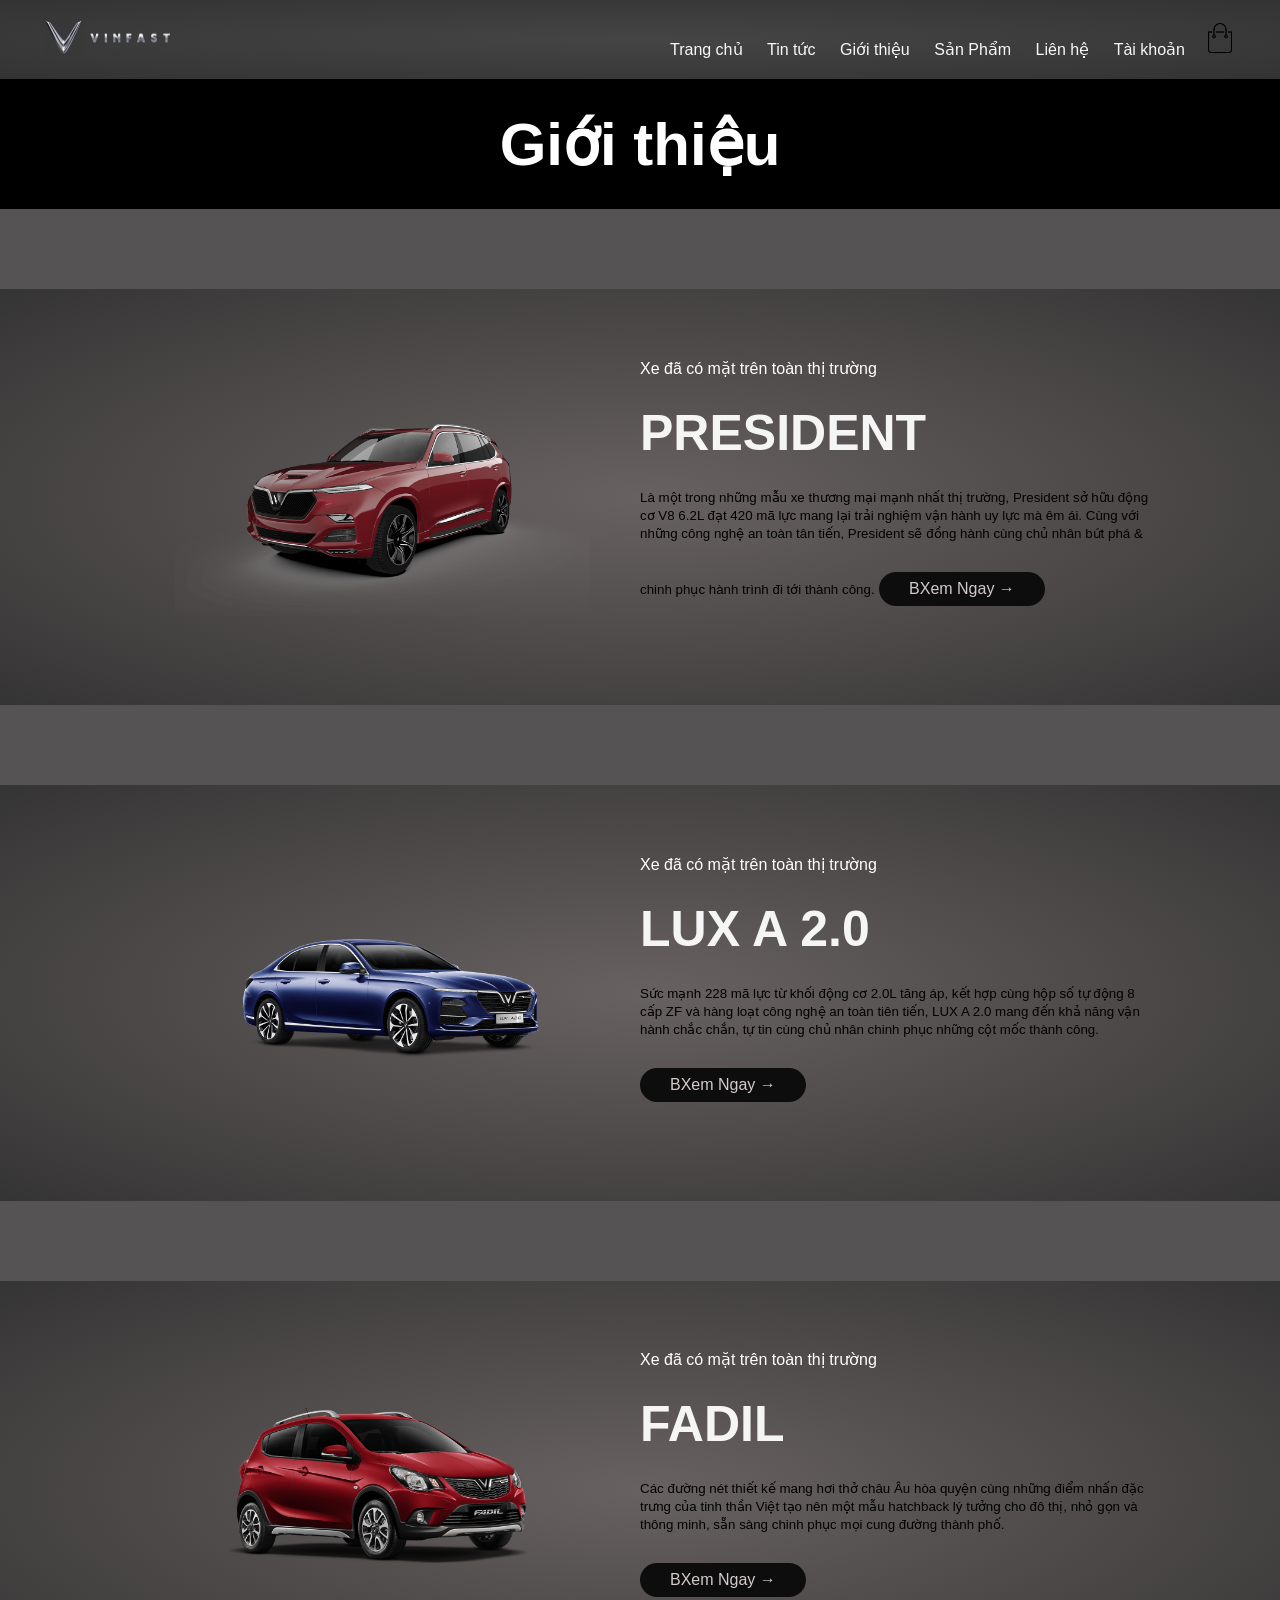
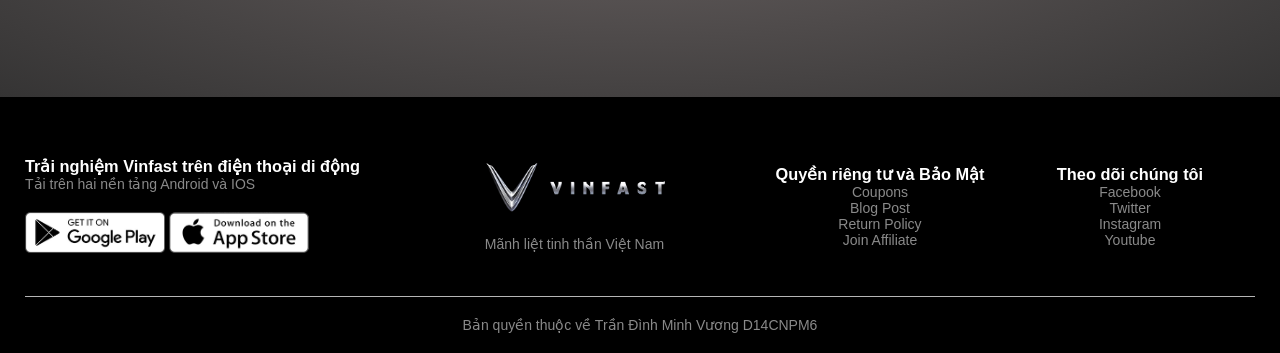
==== introduction.html @ cde55e81 "adding my files to my repository" ====
<!DOCTYPE html>
<html lang="en">
<head>
    <meta charset="UTF-8">
    <meta http-equiv="X-UA-Compatible" content="IE=edge">
    <meta name="viewport" content="width=device-width, initial-scale=1.0">
    <link rel="stylesheet" href="style.css">
    <title>VINFAST || Giới thiệu</title>
</head>
<body>
    
    <div class="header">
        <div class="container">
            <div class="navbar">
                <div class="logo">
                    <a href="index.html"><img src="./images/lgo daif.png" width="125px"></a>
                </div>
                <nav>
                    <ul id="MenuItems">
                        <li><a href="index.html">Trang chủ</a></li>
                        <li><a href="news2.html">Tin tức</a></li>
                        <li><a href="./introduction.html">Giới thiệu</a></li>
                        <li><a href="products.html">Sản Phẩm</a></li>
                        <li><a href="./contact.html">Liên hệ</a></li>
                        <li><a href="account.html">Tài khoản</a></li>
                    </ul>
                </nav>
                <a href="cart.html"><img src="images/cart.png" width="30px" height="30px"></a>
                <img src="images/menu.png" class="menu-icon" 
                onclick="menutoggle()">
            </div>

        </div>
    </div>

    <!-- Main -->
    <div class="blog">
        <h1>Giới thiệu</h1>
    </div>
   <!-- ------------ offer -------------- -->
   <div class="offer">
    <div class="small-container">
        <div class="row">
            <div class="col-2"><img src="./images/car-president/CE16.png" class="offer-img"> </div>
            <div class="col-2">
                <p> Xe đã có mặt trên toàn thị trường</p>
                <h1>PRESIDENT</h1>
                <small>
                    Là một trong những mẫu xe thương mại mạnh nhất thị trường,
                     President sở hữu động cơ V8 6.2L đạt 420 mã lực mang lại trải nghiệm vận hành uy lực mà êm ái.
                      Cùng với những công nghệ an toàn tân tiến, 
                    President sẽ đồng hành cùng chủ nhân bứt phá & chinh phục hành trình đi tới thành công.</small>
                <a href="./products_detal.html" class="btn">BXem Ngay &#8594;</a>
            </div>
        </div>
    </div>
</div>

 <!-- ------------ offer -------------- -->
 <div class="offer">
    <div class="small-container">
        <div class="row">
            <div class="col-2"><img src="./images/car-lux-a/CE13.png" class="offer-img"> </div>
            <div class="col-2">
                <p> Xe đã có mặt trên toàn thị trường</p>
                <h1>LUX A 2.0</h1>
                <small>
                    Sức mạnh 228 mã lực từ khối động cơ 2.0L tăng áp,
                     kết hợp cùng hộp số tự động 8 cấp ZF và hàng loạt công nghệ an toàn tiên tiến,
                      LUX A 2.0 mang đến khả năng vận hành chắc chắn, 
                    tự tin cùng chủ nhân chinh phục những cột mốc thành công.</small>
                <a href="#" class="btn">BXem Ngay &#8594;</a>
            </div>
        </div>
    </div>
</div>

 <!-- ------------ offer -------------- -->
 <div class="offer">
    <div class="small-container">
        <div class="row">
            <div class="col-2"><img src="./images/car-fadil/CE16.png" class="offer-img"> </div>
            <div class="col-2">
                <p> Xe đã có mặt trên toàn thị trường</p>
                <h1>FADIL </h1>
                <small>
                    Các đường nét thiết kế mang hơi thở châu Âu hòa quyện cùng những điểm nhấn đặc trưng của tinh thần Việt tạo nên một mẫu hatchback lý tưởng cho đô thị, 
                    nhỏ gọn và thông minh, sẵn sàng chinh phục mọi cung đường thành phố.</small>
                <a href="#" class="btn">BXem Ngay &#8594;</a>
            </div>
        </div>
    </div>
</div>

  <!-- footer -->
  <div class="footer">
    <div class="container">
        <div class="row">
            <div class="footer-col-1">
                <h3>Trải nghiệm Vinfast trên điện thoại di động</h3>
                <p>Tải trên hai nền tảng Android và IOS</p>
                <div class="app-logo">
                    <img src="images/play-store.png">
                    <img src="images/app-store.png">
                </div>
            </div>
            <div class="footer-col-2">
                <img src="./images/lgo daif.png">
                <p>Mãnh liệt tinh thần Việt Nam</p>
            </div>
            <div class="footer-col-3">
                <h3>Quyền riêng tư và Bảo Mật</h3>
                <ul>
                    <li>Coupons</li>
                    <li>Blog Post</li>
                    <li>Return Policy</li>
                    <li>Join Affiliate</li>
                </ul>
            </div>
            <div class="footer-col-4">
                <h3>Theo dõi chúng tôi</h3>
                <ul>
                    <li>Facebook</li>
                    <li>Twitter</li>
                    <li>Instagram</li>
                    <li>Youtube </li>
                </ul>
            </div>
        </div>
        <hr>
        <p class="Copyright">Bản quyền thuộc về Trần Đình Minh Vương D14CNPM6</p>
    </div>
</div>
    <!-- ------------------- js for toggle menu-------------- -->
    <script>
        var MenuItems = document.getElementById("MenuItems");
        
        MenuItems.style.maxHeight = "0px";

        function menutoggle(){
            if(MenuItems.style.maxHeight == "0px")
            {
                MenuItems.style.maxHeight = "300px";
            }
        else
            {
                MenuItems.style.maxHeight = "0px";
            }
        }

    </script>

</body>
</html>
---- style.css ----
*{
    margin: 0;
    padding: 0;
    box-sizing: border-box;
}

body{
    font-family:-apple-system, BlinkMacSystemFont, 'Segoe UI', Roboto, Oxygen, Ubuntu, Cantarell, 'Open Sans', 'Helvetica Neue', sans-serif;
    background-color: rgb(85, 83, 83);
}


/* CSS cho thanh Menu */
.navbar{
    display: flex;
    align-items: center;
    padding: 20px;
}
nav{
    flex: 1;
    text-align: right;
}
nav ul{
    display: block;
    list-style-type: none;
}
nav ul li{
    display: inline-block;
    margin-right: 20px;
}
a{
    text-decoration: none;
    color: rgb(248, 248, 248);
}
p{
    color: rgb(255, 255, 255);
}

.container{
    max-width: 1300px;
    margin: auto;
    padding-left: 25px;
    padding-right: 25px;
}

.row{
    display: flex;
    align-items: center;
    flex-wrap: wrap;
    justify-content: space-around;
}

.col-2{
    flex-basis: 50%;
    min-width: 300px;
}

.col-2 img{
    max-width: 100%;
    padding: 50px 0;
}

.col-2 h1{
    color: whitesmoke;
    font-size: 50px;
    line-height: 60px;
    margin: 25px 0;

}

.btn{
    display: inline-block;
    background: #0e0d0d;
    color: rgb(211, 202, 202);
    padding: 8px 30px;
    margin: 30px 0;
    border-radius: 30px;
    transition: background 0.5s;    
}

.btn:hover{
    background: #7a5e5e;

}

.header{
    background: radial-gradient(rgb(70, 69, 69), #333);

}

.header row{
    margin-top: 70px;
}

.categories{
    margin: 70px 0;
}

.col-3{
    flex-basis: 30%;
    min-width: 250px;
    margin-bottom: 30px;

}
.col-3 img{
    width: 100%;
}

.small-container{
    max-width: 1080px;
    margin: auto;
    padding-left: 25px;
    padding-right: 25px;
}

.col-4{
    flex-basis: 25%;
    padding: 10px;
    min-width: 200px;
    margin-bottom: 50px;
    transition: transform 0.5s;
}

.col-4 img{
    width: 100%;
}

.title{
    text-align: center;
    margin: 0 auto 80px;
    position: relative;
    line-height: 60px;
    color: rgb(0, 0, 0);
}
.title::after{
    content: '';
    background: #2600ff;
    width: 80px;
    height: 5px;
    border-radius: 5px;
    position: absolute;
    bottom: 0;
    left: 50%;
    transform: translateX(-50%);
}

h4{
    color: rgb(204, 191, 191);
    font-weight: normal;
}

.col-4 p{
    font-size: 14px;
}


.col-4:hover{
    transform: translateY(-5px);
}

/* --------- offer ---------- */
.offer{
    background: radial-gradient(rgb(104, 97, 97),#353434);
    margin-top: 80px;
    padding: 35px 0;   
}
.col-2 .offer-img{
    padding: 50px;
}
small{
    color: rgb(0, 0, 0);
}

/* ---------------footer------------ */

.footer{
    background: #000;
    color: #8a8a8a;
    font-size: 14px;
    padding: 60px 0 20px;
}

.footer p{
    color: #8a8a8a;
}

.footer h3{
    color: #fff;
}

.footer-col-1, .footer-col-2, .footer-col-3, .footer-col-4{
    min-width: 250px;
    margin-bottom: 20px;
}

.footer-col-1{
    flex-basis: 30%;
}

.footer-col-2{
    flex: 1;
    text-align: center;
}

.footer-col-2 img{
    width: 180px;
    margin-bottom: 20px;
}

.footer-col-3, .footer-col-4{
    flex-basis: 12%;
    text-align: center;
}

ul{
    list-style-type: none;
}

.app-logo{
    margin-top: 20px;
}

.app-logo img{
    width: 140px;
}

.footer hr{
    border: none;
    background: #b5b5b5;
    height: 1px;
    margin: 20px 0;
}

.Copyright{
    text-align: center;
}

.menu-icon{
    width: 28px;
    margin-left: 20px;
    display: none;
}


/* ---------------All Products Page------------------- */
.row-2{
    justify-content: space-between;
    margin: 100px auto 50px;
}

.row-2 select{
    border: 1px solid #ff523b;
    padding: 5px;
}

.row-2 select:focus{
    outline: none;
}

.page-btn{
    margin: 0 auto 80px;

}

.page-btn span{
    display: inline-block;
    border: 1px solid #ff523b;
    margin-left: 10px;
    width: 40px;
    height: 40px;
    text-align: center;
    line-height: 40px;
    cursor: pointer;
}

.page-btn span:hover{
    background: #ff523b;
    color: #fff;
}

/* -- ---------- single Products detail ----------- -- */
.single-product{
    margin-top: 80px;

}

.single-product .col-2 img{
    padding: 0;
}

.single-product .col-2{
    padding: 20px;
}

.single-product h4{
    margin: 20px 0;
    font-size: 22px;
    font-weight: bold;
}

.single-product select{
    display: block;
    padding: 10px;
    margin-top: 20px;
}

.single-product input{
    width: 50px;
    height: 40px;
    padding-left: 10px;
    font-size: 20px;
    margin-right: 10px;
    border: 1px solid #ff523f;
}

input:focus{
    outline: none;
}

.single-product .fa{
    color: #ff523b;
    margin-left: 10px;
}

.small-img-row{
    display: flex;
    justify-content: space-between;
}

.small-img-rol{
    flex-basis: 24%;
    cursor: pointer;
}

/* -----------------Chi tiết giỏ hàng------------------- - */
.cart-page{
    margin: 80px auto;
}

table{
    width: 100%;
    border-collapse: collapse;

}

.cart-info{
    display: flex;
    flex-wrap: wrap;
}

th{
    text-align: center;
    padding: 5px;
    color: white;
    background: rgb(255, 5, 109);
    font-weight: normal;
}

td{
    padding: 10px 5px;
}

td input{
    width: 60px;
    height: 30px;
    padding: 5px;

}

td a{
    color: #ff523b;
    font-size: 12px;
}

td img {
    width: 80px;
    height: 80px;
    margin-right: 10px;
}

.total-price{
    display: flex;
    justify-content: flex-end;
}

.total-price table{
    border-top: 3xp solid #ff523b;
    width: 100%;
    max-width: 350px;
}

td:last-child{
    text-align: right;
}

.th:last-child{
    text-align: right;
}


/* -----------------------Đăng nhập-Đăng Ký------------------ */

.account-page{
    padding: 50px 0;
    background: radial-gradient(rgb(156, 156, 156),#ffd6d6);

}
.form-container{
    background: #fff;
    width: 300px;
    height: 400px;
    position: relative;
    text-align: center;
    padding: 20px 0;
    margin: auto;
    box-shadow: 0 0 20 0px rgba(0, 0, 0, 0.1);
    overflow: hidden;
}

.form-container span{
    font-weight: bold;
    padding: 0 10px;
    color: #555;
    cursor: pointer;
    display: inline;
}

.form-btn{
    display: inline-block;
}

.form-container form{
    max-width: 300px;
    padding: 0 20px;
    position: absolute;
    top: 130px;
    transition: transform 1s;
}

form input{
    width: 100%;
    height: 30px;
    margin: 10px 0;
    padding: 0 10px;
    border: 1px solid #ccc;
}

form .btn{
    width: 100%;
    border: none;
    cursor: pointer;
    margin: 10px 0;
}

form .btn:focus{
    outline: none;
}

#LoginForm{
    left: -300px;
}

#RegForm{
    left: 0;
}

form a{
    font-size: 12px;
}

#Indicator{
    width: 105px;
    border: none;
    background: #000000;
    height: 5px;
    margin-top: 10px;
    transform: translateX(50px);
    transition: transform 1s;
}



/* -------Tin tuc------- */

.row:after{
	content: '';
	display: table;
	clear: both;
}
.blog{
	background-color:black;
	padding:30px;
}
.blog h1{
	text-align: center;
	font-size:60px;
	color:white;
	margin:1.5 0px;
}

.card > h2{
	color:white;
margin:1.5 0px;	
}
.card p {
    color: black;
}
.card a{
    color: aqua;
}
.card a:hover{
    color: rgb(0, 17, 255);
}

.left-column{
float: left;
width: 75%;	

}

.right-column{
 width: 25%;
 float: right;
 padding-left:20px;
}
.card{
	padding: 20px;
	background-color: gray;
    margin-top:20px;
}

.card img{
	width: 100%;
}


.right-column .card img{
	margin-bottom: 10px;
}

/*------------ Chi tiet tin tuc------------- */
.NEW{
    margin-top: 30px;
    padding: 100px 100px;
    background-color: white;
    height: auto;
}

.NEW p{
    color: black;
}

.NEW h1{
    text-align: center;
}

.NEW img{
    display: block;
    margin-left: auto;
    margin-right: auto;
     max-width:800px;
     max-height:400px;
     width: auto;
     height: auto;
}



/* Contact Liên hệ */

/* Kiểu Đầu vào  */
input[type=text],.row select, textarea {
    width: 100%;
    padding: 12px;
    border: 1px solid #ccc;
    margin-top: 6px;
    margin-bottom: 16px;
    resize: vertical;
  }
  
  input[type=submit] {
    background-color: #4CAF50;
    color: white;
    padding: 12px 20px;
    border: none;
    cursor: pointer;
  }
  
  input[type=submit]:hover {
    background-color: #45a049;
  }
  
  /* Tạo kiểu cho vùng chứa / phần liên hệ */
  .ntainer {
    border-radius: 5px;
    background-color: #f2f2f2;
    padding: 10px;
  }
  
  .ntainer p{
      color: #000;
  }
  /* Tạo hai cột nổi cạnh nhau */
  .column {
    float: left;
    width: 50%;
    margin-top: 6px;
    padding: 20px;
  }
  
  /* Xóa số nổi sau các cột */
  .row:after {
    content: "";
    display: table;
    clear: both;
  }
  



  /* -----------Thông tin cá nhân----------- */
  
  .formcontainer{
    background: gray;
  /* background: #fec107; */
  padding: 150px 10px;
}
.wrapper{
  max-width: 500px;
  width: 100%;
  background: #fff;
  margin: 20px auto;
  box-shadow: 1px 1px 2px rgba(0,0,0,0.125);
  padding: 30px;
}

.wrapper .title{
  font-size: 24px;
  font-weight: 700;
  margin-bottom: 25px;
  color: black;
  text-transform: uppercase;
  text-align: center;
}

.wrapper .form{
  width: 100%;
}

.wrapper .form .inputfield{
  margin-bottom: 15px;
  display: flex;
  align-items: center;
}

.wrapper .form .inputfield label{
   width: 200px;
   color: #757575;
   margin-right: 10px;
  font-size: 14px;
}

.wrapper .form .inputfield .input,
.wrapper .form .inputfield .textarea{
  width: 100%;
  outline: none;
  border: 1px solid #d5dbd9;
  font-size: 15px;
  padding: 8px 10px;
  border-radius: 3px;
  transition: all 0.3s ease;
}

.wrapper .form .inputfield .textarea{
  width: 100%;
  height: 125px;
  resize: none;
}

.wrapper .form .inputfield .custom_select{
  position: relative;
  width: 100%;
  height: 37px;
}

.wrapper .form .inputfield .custom_select:before{
  content: "";
  position: absolute;
  top: 12px;
  right: 10px;
  border: 8px solid;
  border-color: #d5dbd9 transparent transparent transparent;
  pointer-events: none;
}

.wrapper .form .inputfield .custom_select select{
  -webkit-appearance: none;
  -moz-appearance:   none;
  appearance:        none;
  outline: none;
  width: 100%;
  height: 100%;
  border: 0px;
  padding: 8px 10px;
  font-size: 15px;
  border: 1px solid #d5dbd9;
  border-radius: 3px;
}


.wrapper .form .inputfield .input:focus,
.wrapper .form .inputfield .textarea:focus,
.wrapper .form .inputfield .custom_select select:focus{
  border: 1px solid #fec107;
}

.wrapper .form .inputfield p{
   font-size: 14px;
   color: #757575;
}
.wrapper .form .inputfield .check{
  width: 15px;
  height: 15px;
  position: relative;
  display: block;
  cursor: pointer;
}
.wrapper .form .inputfield .check input[type="checkbox"]{
  position: absolute;
  top: 0;
  left: 0;
  opacity: 0;
}
.wrapper .form .inputfield .check .checkmark{
  width: 15px;
  height: 15px;
  border: 1px solid #fec107;
  display: block;
  position: relative;
}
.wrapper .form .inputfield .check .checkmark:before{
  content: "";
  position: absolute;
  top: 1px;
  left: 2px;
  width: 5px;
  height: 2px;
  border: 2px solid;
  border-color: transparent transparent #fff #fff;
  transform: rotate(-45deg);
  display: none;
}
.wrapper .form .inputfield .check input[type="checkbox"]:checked ~ .checkmark{
  background: #fec107;
}

.wrapper .form .inputfield .check input[type="checkbox"]:checked ~ .checkmark:before{
  display: block;
}

.wrapper .form .inputfield .btn{
  width: 100%;
   padding: 8px 10px;
  font-size: 15px; 
  border: 0px;
  background:  #3327996b;
  color: #fff;
  cursor: pointer;
  border-radius: 3px;
  outline: none;
}

.wrapper .form .inputfield .btn:hover{
  background: #93b6d3;
}

.wrapper .form .inputfield:last-child{
  margin-bottom: 0;
}


/* --------------Media query---------------------------- */


/* --------------- Media query for 800 -------------- */
@media only screen and (max-width: 800px){
    nav ul{
        position: absolute;
        top: 70px;
        left: 0;
        background: #333;
        width: 100%;
        overflow: hidden;
        transition: max-height 0.5s;
    }
    nav ul li{
        display: block;
        margin-right: 50px;
        margin-top: 10px;
        margin-bottom: 10px;
    }
    nav ul li{
        color: #fff;
    }
    .menu-icon{
        display: block;
        cursor: pointer;
    }

    .NEW{
        width: 100%;
        padding: 0px;
    }

    .column, input[type=submit] {
        width: 100%;
        margin-top: 0;
      }

    .left-column,.right-column{
        width: 100%;
        padding: 0px;
        }
}


/* --------------- Media query FOR less than 600 screen  -------------- */
@media only screen and (max-width: 600px){
    .row{
        text-align: center;
    }
    .col-2, .col-3, .col-4{
        flex-basis: 100%;
    }
    .single-product .row{
        text-align: left;
    }
    .single-product .col-2{
        padding: 20px 0;
    }
    .single-product h1{
        font-size: 26px;
        line-height: 32px;
    }
    .cart-info p{
        display: none;
    }
  
  
    .NEW{
      width: 100%;
      padding: 20px;
      
  }
  
  .NEW img{
      width: 100%;
  }    
  
  .column, input[type=submit] {
    width: 100%;
    margin-top: 0;
  }

  .left-column,.right-column{
    width: 100%;
    padding: 0px;
	}
  }
  

  /* Responsive thông tin cá nhân  */
@media (max-width:420px) {
    .wrapper .form .inputfield{
      flex-direction: column;
      align-items: flex-start;
    }
    .wrapper .form .inputfield label{
      margin-bottom: 5px;
    }
    .wrapper .form .inputfield.terms{
      flex-direction: row;
    }
  }
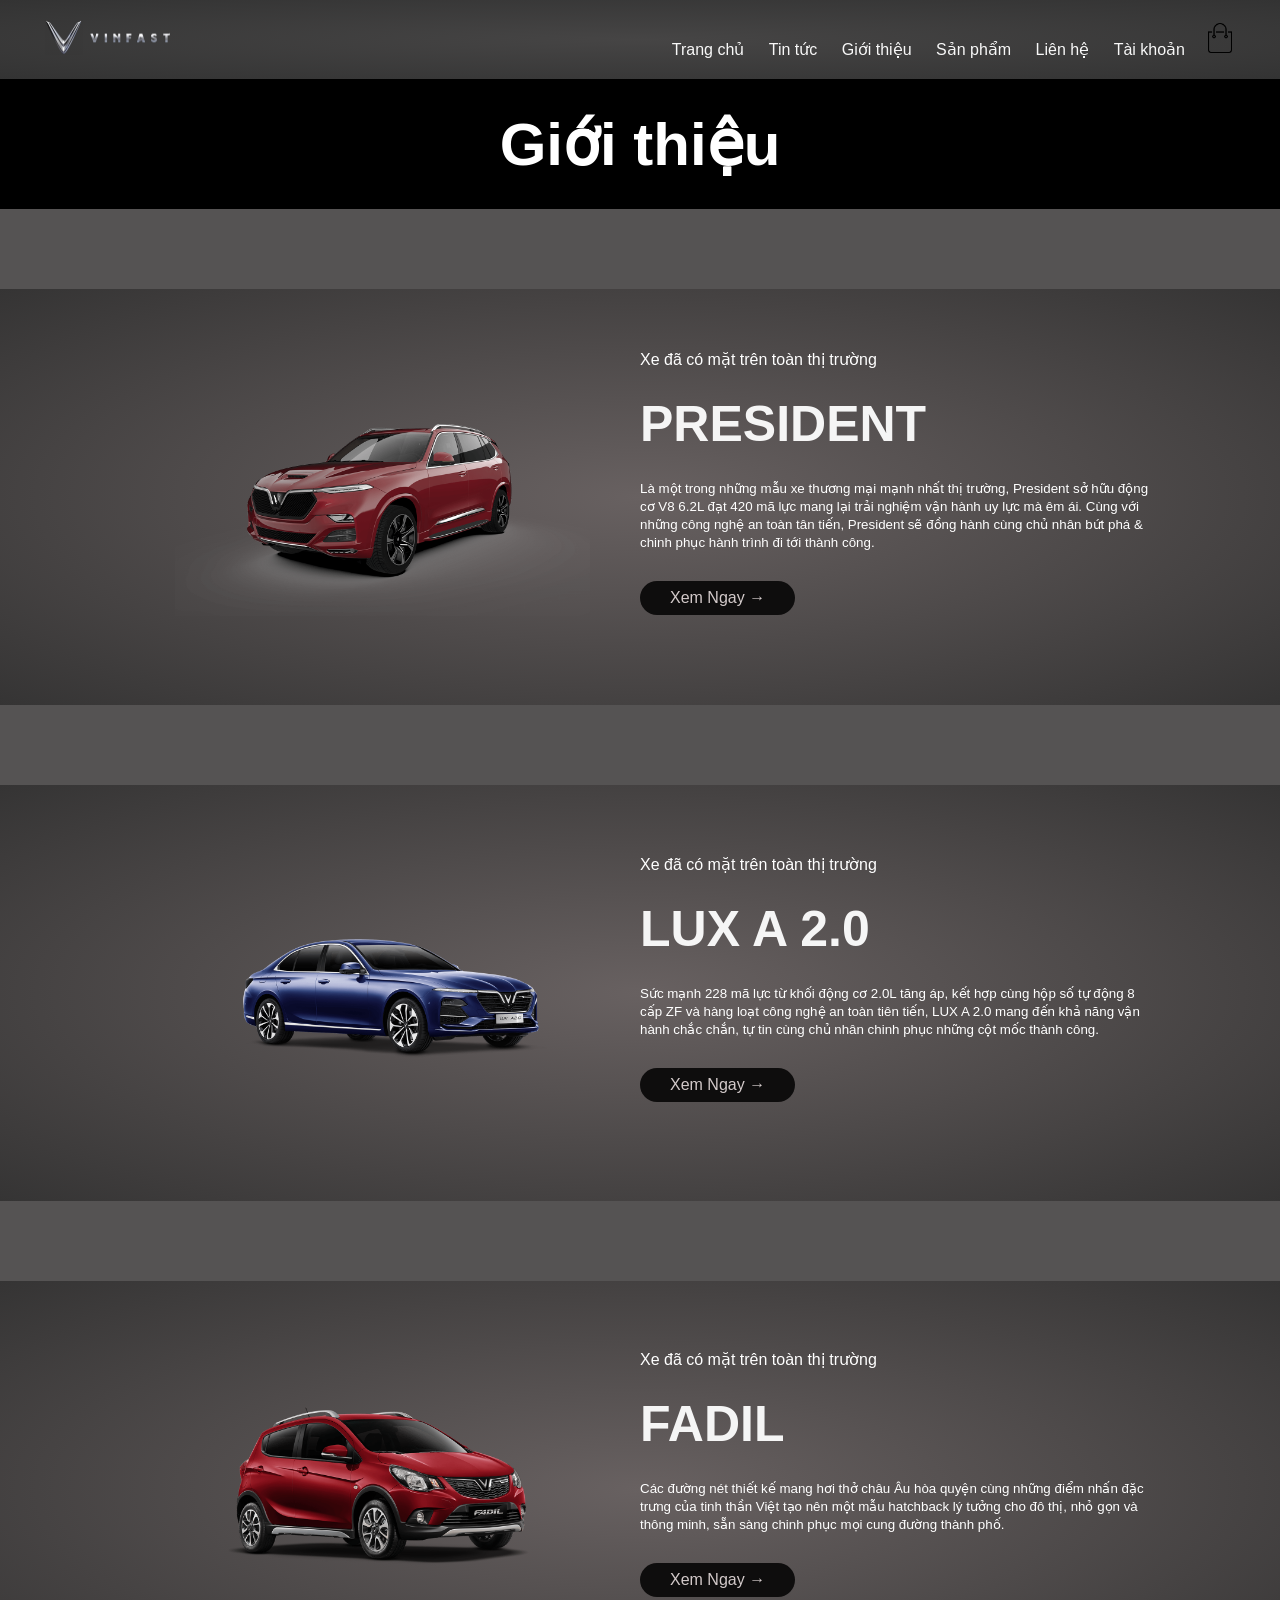
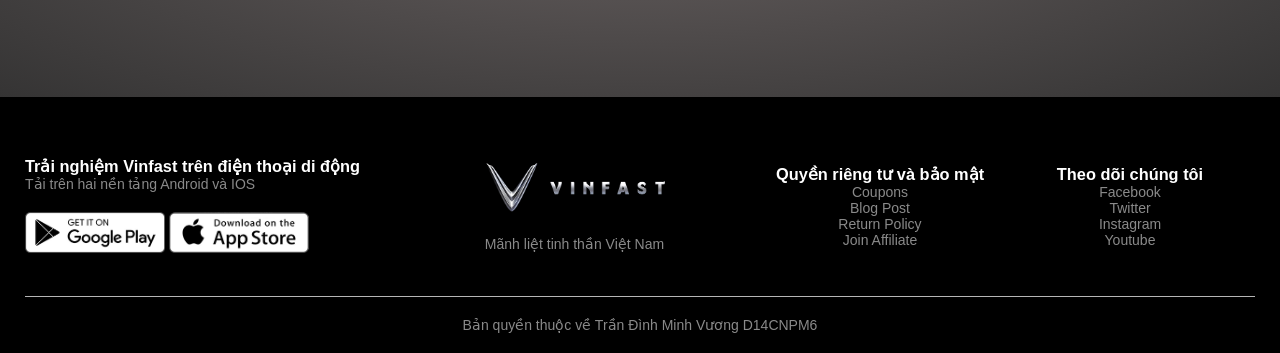
==== commit d4c71dc8: "Add files via upload" ====
--- a/introduction.html
+++ b/introduction.html
@@ -1,154 +1,157 @@
-<!DOCTYPE html>
-<html lang="en">
-<head>
-    <meta charset="UTF-8">
-    <meta http-equiv="X-UA-Compatible" content="IE=edge">
-    <meta name="viewport" content="width=device-width, initial-scale=1.0">
-    <link rel="stylesheet" href="style.css">
-    <title>VINFAST || Giới thiệu</title>
-</head>
-<body>
-    
-    <div class="header">
-        <div class="container">
-            <div class="navbar">
-                <div class="logo">
-                    <a href="index.html"><img src="./images/lgo daif.png" width="125px"></a>
-                </div>
-                <nav>
-                    <ul id="MenuItems">
-                        <li><a href="index.html">Trang chủ</a></li>
-                        <li><a href="news2.html">Tin tức</a></li>
-                        <li><a href="./introduction.html">Giới thiệu</a></li>
-                        <li><a href="products.html">Sản Phẩm</a></li>
-                        <li><a href="./contact.html">Liên hệ</a></li>
-                        <li><a href="account.html">Tài khoản</a></li>
-                    </ul>
-                </nav>
-                <a href="cart.html"><img src="images/cart.png" width="30px" height="30px"></a>
-                <img src="images/menu.png" class="menu-icon" 
-                onclick="menutoggle()">
-            </div>
-
-        </div>
-    </div>
-
-    <!-- Main -->
-    <div class="blog">
-        <h1>Giới thiệu</h1>
-    </div>
-   <!-- ------------ offer -------------- -->
-   <div class="offer">
-    <div class="small-container">
-        <div class="row">
-            <div class="col-2"><img src="./images/car-president/CE16.png" class="offer-img"> </div>
-            <div class="col-2">
-                <p> Xe đã có mặt trên toàn thị trường</p>
-                <h1>PRESIDENT</h1>
-                <small>
-                    Là một trong những mẫu xe thương mại mạnh nhất thị trường,
-                     President sở hữu động cơ V8 6.2L đạt 420 mã lực mang lại trải nghiệm vận hành uy lực mà êm ái.
-                      Cùng với những công nghệ an toàn tân tiến, 
-                    President sẽ đồng hành cùng chủ nhân bứt phá & chinh phục hành trình đi tới thành công.</small>
-                <a href="./products_detal.html" class="btn">BXem Ngay &#8594;</a>
-            </div>
-        </div>
-    </div>
-</div>
-
- <!-- ------------ offer -------------- -->
- <div class="offer">
-    <div class="small-container">
-        <div class="row">
-            <div class="col-2"><img src="./images/car-lux-a/CE13.png" class="offer-img"> </div>
-            <div class="col-2">
-                <p> Xe đã có mặt trên toàn thị trường</p>
-                <h1>LUX A 2.0</h1>
-                <small>
-                    Sức mạnh 228 mã lực từ khối động cơ 2.0L tăng áp,
-                     kết hợp cùng hộp số tự động 8 cấp ZF và hàng loạt công nghệ an toàn tiên tiến,
-                      LUX A 2.0 mang đến khả năng vận hành chắc chắn, 
-                    tự tin cùng chủ nhân chinh phục những cột mốc thành công.</small>
-                <a href="#" class="btn">BXem Ngay &#8594;</a>
-            </div>
-        </div>
-    </div>
-</div>
-
- <!-- ------------ offer -------------- -->
- <div class="offer">
-    <div class="small-container">
-        <div class="row">
-            <div class="col-2"><img src="./images/car-fadil/CE16.png" class="offer-img"> </div>
-            <div class="col-2">
-                <p> Xe đã có mặt trên toàn thị trường</p>
-                <h1>FADIL </h1>
-                <small>
-                    Các đường nét thiết kế mang hơi thở châu Âu hòa quyện cùng những điểm nhấn đặc trưng của tinh thần Việt tạo nên một mẫu hatchback lý tưởng cho đô thị, 
-                    nhỏ gọn và thông minh, sẵn sàng chinh phục mọi cung đường thành phố.</small>
-                <a href="#" class="btn">BXem Ngay &#8594;</a>
-            </div>
-        </div>
-    </div>
-</div>
-
-  <!-- footer -->
-  <div class="footer">
-    <div class="container">
-        <div class="row">
-            <div class="footer-col-1">
-                <h3>Trải nghiệm Vinfast trên điện thoại di động</h3>
-                <p>Tải trên hai nền tảng Android và IOS</p>
-                <div class="app-logo">
-                    <img src="images/play-store.png">
-                    <img src="images/app-store.png">
-                </div>
-            </div>
-            <div class="footer-col-2">
-                <img src="./images/lgo daif.png">
-                <p>Mãnh liệt tinh thần Việt Nam</p>
-            </div>
-            <div class="footer-col-3">
-                <h3>Quyền riêng tư và Bảo Mật</h3>
-                <ul>
-                    <li>Coupons</li>
-                    <li>Blog Post</li>
-                    <li>Return Policy</li>
-                    <li>Join Affiliate</li>
-                </ul>
-            </div>
-            <div class="footer-col-4">
-                <h3>Theo dõi chúng tôi</h3>
-                <ul>
-                    <li>Facebook</li>
-                    <li>Twitter</li>
-                    <li>Instagram</li>
-                    <li>Youtube </li>
-                </ul>
-            </div>
-        </div>
-        <hr>
-        <p class="Copyright">Bản quyền thuộc về Trần Đình Minh Vương D14CNPM6</p>
-    </div>
-</div>
-    <!-- ------------------- js for toggle menu-------------- -->
-    <script>
-        var MenuItems = document.getElementById("MenuItems");
-        
-        MenuItems.style.maxHeight = "0px";
-
-        function menutoggle(){
-            if(MenuItems.style.maxHeight == "0px")
-            {
-                MenuItems.style.maxHeight = "300px";
-            }
-        else
-            {
-                MenuItems.style.maxHeight = "0px";
-            }
-        }
-
-    </script>
-
-</body>
+<!DOCTYPE html>
+<html lang="en">
+<head>
+    <meta charset="UTF-8">
+    <meta http-equiv="X-UA-Compatible" content="IE=edge">
+    <meta name="viewport" content="width=device-width, initial-scale=1.0">
+    <link rel="stylesheet" href="style.css">
+    <title>VINFAST || Giới thiệu</title>
+</head>
+<body>
+    
+    <div class="header">
+        <div class="container">
+            <div class="navbar">
+                <div class="logo">
+                    <a href="index.html"><img src="./images/lgo daif.png" width="125px"></a>
+                </div>
+                <nav>
+                    <ul id="MenuItems">
+                        <li><a href="index.html">Trang chủ</a></li>
+                        <li><a href="news2.html">Tin tức</a></li>
+                        <li><a href="./introduction.html">Giới thiệu</a></li>
+                        <li><a href="products.html">Sản phẩm</a></li>
+                        <li><a href="./contact.html">Liên hệ</a></li>
+                        <li><a href="account.html">Tài khoản</a></li>
+                    </ul>
+                </nav>
+                <a href="cart.html"><img src="images/cart.png" width="30px" height="30px"></a>
+                <img src="images/menu.png" class="menu-icon" 
+                onclick="menutoggle()">
+            </div>
+
+        </div>
+    </div>
+
+    <!-- Main -->
+    <div class="blog">
+        <h1>Giới thiệu</h1>
+    </div>
+   <!-- ------------ offer -------------- -->
+   <div class="offer">
+    <div class="small-container">
+        <div class="row">
+            <div class="col-2"><img src="./images/car-president/CE16.png" class="offer-img"> </div>
+            <div class="col-2">
+                <p> Xe đã có mặt trên toàn thị trường</p>
+                <h1>PRESIDENT</h1>
+                <small>
+                    Là một trong những mẫu xe thương mại mạnh nhất thị trường,
+                     President sở hữu động cơ V8 6.2L đạt 420 mã lực mang lại trải nghiệm vận hành uy lực mà êm ái.
+                      Cùng với những công nghệ an toàn tân tiến, 
+                    President sẽ đồng hành cùng chủ nhân bứt phá & chinh phục hành trình đi tới thành công.</small>
+                    <br>
+                <a href="./products_detal.html" class="btn">Xem Ngay &#8594;</a>
+            </div>
+        </div>
+    </div>
+</div>
+
+ <!-- ------------ offer -------------- -->
+ <div class="offer">
+    <div class="small-container">
+        <div class="row">
+            <div class="col-2"><img src="./images/car-lux-a/CE13.png" class="offer-img"> </div>
+            <div class="col-2">
+                <p> Xe đã có mặt trên toàn thị trường</p>
+                <h1>LUX A 2.0</h1>
+                <small>
+                    Sức mạnh 228 mã lực từ khối động cơ 2.0L tăng áp,
+                     kết hợp cùng hộp số tự động 8 cấp ZF và hàng loạt công nghệ an toàn tiên tiến,
+                      LUX A 2.0 mang đến khả năng vận hành chắc chắn, 
+                    tự tin cùng chủ nhân chinh phục những cột mốc thành công.</small>
+                    <br>
+                    <a href="#" class="btn">Xem Ngay &#8594;</a>
+            </div>
+        </div>
+    </div>
+</div>
+
+ <!-- ------------ offer -------------- -->
+ <div class="offer">
+    <div class="small-container">
+        <div class="row">
+            <div class="col-2"><img src="./images/car-fadil/CE16.png" class="offer-img"> </div>
+            <div class="col-2">
+                <p> Xe đã có mặt trên toàn thị trường</p>
+                <h1>FADIL </h1>
+                <small>
+                    Các đường nét thiết kế mang hơi thở châu Âu hòa quyện cùng những điểm nhấn đặc trưng của tinh thần Việt tạo nên một mẫu hatchback lý tưởng cho đô thị, 
+                    nhỏ gọn và thông minh, sẵn sàng chinh phục mọi cung đường thành phố.</small>
+                    <br>
+                    <a href="#" class="btn">Xem Ngay &#8594;</a>
+            </div>
+        </div>
+    </div>
+</div>
+
+  <!-- footer -->
+  <div class="footer">
+    <div class="container">
+        <div class="row">
+            <div class="footer-col-1">
+                <h3>Trải nghiệm Vinfast trên điện thoại di động</h3>
+                <p>Tải trên hai nền tảng Android và IOS</p>
+                <div class="app-logo">
+                    <img src="images/play-store.png">
+                    <img src="images/app-store.png">
+                </div>
+            </div>
+            <div class="footer-col-2">
+                <img src="./images/lgo daif.png">
+                <p>Mãnh liệt tinh thần Việt Nam</p>
+            </div>
+            <div class="footer-col-3">
+                <h3>Quyền riêng tư và bảo mật</h3>
+                <ul>
+                    <li>Coupons</li>
+                    <li>Blog Post</li>
+                    <li>Return Policy</li>
+                    <li>Join Affiliate</li>
+                </ul>
+            </div>
+            <div class="footer-col-4">
+                <h3>Theo dõi chúng tôi</h3>
+                <ul>
+                    <li>Facebook</li>
+                    <li>Twitter</li>
+                    <li>Instagram</li>
+                    <li>Youtube </li>
+                </ul>
+            </div>
+        </div>
+        <hr>
+        <p class="Copyright">Bản quyền thuộc về Trần Đình Minh Vương D14CNPM6</p>
+    </div>
+</div>
+    <!-- ------------------- js for toggle menu-------------- -->
+    <script>
+        var MenuItems = document.getElementById("MenuItems");
+        
+        MenuItems.style.maxHeight = "0px";
+
+        function menutoggle(){
+            if(MenuItems.style.maxHeight == "0px")
+            {
+                MenuItems.style.maxHeight = "300px";
+            }
+        else
+            {
+                MenuItems.style.maxHeight = "0px";
+            }
+        }
+
+    </script>
+
+</body>
 </html>
--- a/style.css
+++ b/style.css
@@ -1,884 +1,891 @@
-*{
-    margin: 0;
-    padding: 0;
-    box-sizing: border-box;
-}
-
-body{
-    font-family:-apple-system, BlinkMacSystemFont, 'Segoe UI', Roboto, Oxygen, Ubuntu, Cantarell, 'Open Sans', 'Helvetica Neue', sans-serif;
-    background-color: rgb(85, 83, 83);
-}
-
-
-/* CSS cho thanh Menu */
-.navbar{
-    display: flex;
-    align-items: center;
-    padding: 20px;
-}
-nav{
-    flex: 1;
-    text-align: right;
-}
-nav ul{
-    display: block;
-    list-style-type: none;
-}
-nav ul li{
-    display: inline-block;
-    margin-right: 20px;
-}
-a{
-    text-decoration: none;
-    color: rgb(248, 248, 248);
-}
-p{
-    color: rgb(255, 255, 255);
-}
-
-.container{
-    max-width: 1300px;
-    margin: auto;
-    padding-left: 25px;
-    padding-right: 25px;
-}
-
-.row{
-    display: flex;
-    align-items: center;
-    flex-wrap: wrap;
-    justify-content: space-around;
-}
-
-.col-2{
-    flex-basis: 50%;
-    min-width: 300px;
-}
-
-.col-2 img{
-    max-width: 100%;
-    padding: 50px 0;
-}
-
-.col-2 h1{
-    color: whitesmoke;
-    font-size: 50px;
-    line-height: 60px;
-    margin: 25px 0;
-
-}
-
-.btn{
-    display: inline-block;
-    background: #0e0d0d;
-    color: rgb(211, 202, 202);
-    padding: 8px 30px;
-    margin: 30px 0;
-    border-radius: 30px;
-    transition: background 0.5s;    
-}
-
-.btn:hover{
-    background: #7a5e5e;
-
-}
-
-.header{
-    background: radial-gradient(rgb(70, 69, 69), #333);
-
-}
-
-.header row{
-    margin-top: 70px;
-}
-
-.categories{
-    margin: 70px 0;
-}
-
-.col-3{
-    flex-basis: 30%;
-    min-width: 250px;
-    margin-bottom: 30px;
-
-}
-.col-3 img{
-    width: 100%;
-}
-
-.small-container{
-    max-width: 1080px;
-    margin: auto;
-    padding-left: 25px;
-    padding-right: 25px;
-}
-
-.col-4{
-    flex-basis: 25%;
-    padding: 10px;
-    min-width: 200px;
-    margin-bottom: 50px;
-    transition: transform 0.5s;
-}
-
-.col-4 img{
-    width: 100%;
-}
-
-.title{
-    text-align: center;
-    margin: 0 auto 80px;
-    position: relative;
-    line-height: 60px;
-    color: rgb(0, 0, 0);
-}
-.title::after{
-    content: '';
-    background: #2600ff;
-    width: 80px;
-    height: 5px;
-    border-radius: 5px;
-    position: absolute;
-    bottom: 0;
-    left: 50%;
-    transform: translateX(-50%);
-}
-
-h4{
-    color: rgb(204, 191, 191);
-    font-weight: normal;
-}
-
-.col-4 p{
-    font-size: 14px;
-}
-
-
-.col-4:hover{
-    transform: translateY(-5px);
-}
-
-/* --------- offer ---------- */
-.offer{
-    background: radial-gradient(rgb(104, 97, 97),#353434);
-    margin-top: 80px;
-    padding: 35px 0;   
-}
-.col-2 .offer-img{
-    padding: 50px;
-}
-small{
-    color: rgb(0, 0, 0);
-}
-
-/* ---------------footer------------ */
-
-.footer{
-    background: #000;
-    color: #8a8a8a;
-    font-size: 14px;
-    padding: 60px 0 20px;
-}
-
-.footer p{
-    color: #8a8a8a;
-}
-
-.footer h3{
-    color: #fff;
-}
-
-.footer-col-1, .footer-col-2, .footer-col-3, .footer-col-4{
-    min-width: 250px;
-    margin-bottom: 20px;
-}
-
-.footer-col-1{
-    flex-basis: 30%;
-}
-
-.footer-col-2{
-    flex: 1;
-    text-align: center;
-}
-
-.footer-col-2 img{
-    width: 180px;
-    margin-bottom: 20px;
-}
-
-.footer-col-3, .footer-col-4{
-    flex-basis: 12%;
-    text-align: center;
-}
-
-ul{
-    list-style-type: none;
-}
-
-.app-logo{
-    margin-top: 20px;
-}
-
-.app-logo img{
-    width: 140px;
-}
-
-.footer hr{
-    border: none;
-    background: #b5b5b5;
-    height: 1px;
-    margin: 20px 0;
-}
-
-.Copyright{
-    text-align: center;
-}
-
-.menu-icon{
-    width: 28px;
-    margin-left: 20px;
-    display: none;
-}
-
-
-/* ---------------All Products Page------------------- */
-.row-2{
-    justify-content: space-between;
-    margin: 100px auto 50px;
-}
-
-.row-2 select{
-    border: 1px solid #ff523b;
-    padding: 5px;
-}
-
-.row-2 select:focus{
-    outline: none;
-}
-
-.page-btn{
-    margin: 0 auto 80px;
-
-}
-
-.page-btn span{
-    display: inline-block;
-    border: 1px solid #ff523b;
-    margin-left: 10px;
-    width: 40px;
-    height: 40px;
-    text-align: center;
-    line-height: 40px;
-    cursor: pointer;
-}
-
-.page-btn span:hover{
-    background: #ff523b;
-    color: #fff;
-}
-
-/* -- ---------- single Products detail ----------- -- */
-.single-product{
-    margin-top: 80px;
-
-}
-
-.single-product .col-2 img{
-    padding: 0;
-}
-
-.single-product .col-2{
-    padding: 20px;
-}
-
-.single-product h4{
-    margin: 20px 0;
-    font-size: 22px;
-    font-weight: bold;
-}
-
-.single-product select{
-    display: block;
-    padding: 10px;
-    margin-top: 20px;
-}
-
-.single-product input{
-    width: 50px;
-    height: 40px;
-    padding-left: 10px;
-    font-size: 20px;
-    margin-right: 10px;
-    border: 1px solid #ff523f;
-}
-
-input:focus{
-    outline: none;
-}
-
-.single-product .fa{
-    color: #ff523b;
-    margin-left: 10px;
-}
-
-.small-img-row{
-    display: flex;
-    justify-content: space-between;
-}
-
-.small-img-rol{
-    flex-basis: 24%;
-    cursor: pointer;
-}
-
-/* -----------------Chi tiết giỏ hàng------------------- - */
-.cart-page{
-    margin: 80px auto;
-}
-
-table{
-    width: 100%;
-    border-collapse: collapse;
-
-}
-
-.cart-info{
-    display: flex;
-    flex-wrap: wrap;
-}
-
-th{
-    text-align: center;
-    padding: 5px;
-    color: white;
-    background: rgb(255, 5, 109);
-    font-weight: normal;
-}
-
-td{
-    padding: 10px 5px;
-}
-
-td input{
-    width: 60px;
-    height: 30px;
-    padding: 5px;
-
-}
-
-td a{
-    color: #ff523b;
-    font-size: 12px;
-}
-
-td img {
-    width: 80px;
-    height: 80px;
-    margin-right: 10px;
-}
-
-.total-price{
-    display: flex;
-    justify-content: flex-end;
-}
-
-.total-price table{
-    border-top: 3xp solid #ff523b;
-    width: 100%;
-    max-width: 350px;
-}
-
-td:last-child{
-    text-align: right;
-}
-
-.th:last-child{
-    text-align: right;
-}
-
-
-/* -----------------------Đăng nhập-Đăng Ký------------------ */
-
-.account-page{
-    padding: 50px 0;
-    background: radial-gradient(rgb(156, 156, 156),#ffd6d6);
-
-}
-.form-container{
-    background: #fff;
-    width: 300px;
-    height: 400px;
-    position: relative;
-    text-align: center;
-    padding: 20px 0;
-    margin: auto;
-    box-shadow: 0 0 20 0px rgba(0, 0, 0, 0.1);
-    overflow: hidden;
-}
-
-.form-container span{
-    font-weight: bold;
-    padding: 0 10px;
-    color: #555;
-    cursor: pointer;
-    display: inline;
-}
-
-.form-btn{
-    display: inline-block;
-}
-
-.form-container form{
-    max-width: 300px;
-    padding: 0 20px;
-    position: absolute;
-    top: 130px;
-    transition: transform 1s;
-}
-
-form input{
-    width: 100%;
-    height: 30px;
-    margin: 10px 0;
-    padding: 0 10px;
-    border: 1px solid #ccc;
-}
-
-form .btn{
-    width: 100%;
-    border: none;
-    cursor: pointer;
-    margin: 10px 0;
-}
-
-form .btn:focus{
-    outline: none;
-}
-
-#LoginForm{
-    left: -300px;
-}
-
-#RegForm{
-    left: 0;
-}
-
-form a{
-    font-size: 12px;
-}
-
-#Indicator{
-    width: 105px;
-    border: none;
-    background: #000000;
-    height: 5px;
-    margin-top: 10px;
-    transform: translateX(50px);
-    transition: transform 1s;
-}
-
-
-
-/* -------Tin tuc------- */
-
-.row:after{
-	content: '';
-	display: table;
-	clear: both;
-}
-.blog{
-	background-color:black;
-	padding:30px;
-}
-.blog h1{
-	text-align: center;
-	font-size:60px;
-	color:white;
-	margin:1.5 0px;
-}
-
-.card > h2{
-	color:white;
-margin:1.5 0px;	
-}
-.card p {
-    color: black;
-}
-.card a{
-    color: aqua;
-}
-.card a:hover{
-    color: rgb(0, 17, 255);
-}
-
-.left-column{
-float: left;
-width: 75%;	
-
-}
-
-.right-column{
- width: 25%;
- float: right;
- padding-left:20px;
-}
-.card{
-	padding: 20px;
-	background-color: gray;
-    margin-top:20px;
-}
-
-.card img{
-	width: 100%;
-}
-
-
-.right-column .card img{
-	margin-bottom: 10px;
-}
-
-/*------------ Chi tiet tin tuc------------- */
-.NEW{
-    margin-top: 30px;
-    padding: 100px 100px;
-    background-color: white;
-    height: auto;
-}
-
-.NEW p{
-    color: black;
-}
-
-.NEW h1{
-    text-align: center;
-}
-
-.NEW img{
-    display: block;
-    margin-left: auto;
-    margin-right: auto;
-     max-width:800px;
-     max-height:400px;
-     width: auto;
-     height: auto;
-}
-
-
-
-/* Contact Liên hệ */
-
-/* Kiểu Đầu vào  */
-input[type=text],.row select, textarea {
-    width: 100%;
-    padding: 12px;
-    border: 1px solid #ccc;
-    margin-top: 6px;
-    margin-bottom: 16px;
-    resize: vertical;
-  }
-  
-  input[type=submit] {
-    background-color: #4CAF50;
-    color: white;
-    padding: 12px 20px;
-    border: none;
-    cursor: pointer;
-  }
-  
-  input[type=submit]:hover {
-    background-color: #45a049;
-  }
-  
-  /* Tạo kiểu cho vùng chứa / phần liên hệ */
-  .ntainer {
-    border-radius: 5px;
-    background-color: #f2f2f2;
-    padding: 10px;
-  }
-  
-  .ntainer p{
-      color: #000;
-  }
-  /* Tạo hai cột nổi cạnh nhau */
-  .column {
-    float: left;
-    width: 50%;
-    margin-top: 6px;
-    padding: 20px;
-  }
-  
-  /* Xóa số nổi sau các cột */
-  .row:after {
-    content: "";
-    display: table;
-    clear: both;
-  }
-  
-
-
-
-  /* -----------Thông tin cá nhân----------- */
-  
-  .formcontainer{
-    background: gray;
-  /* background: #fec107; */
-  padding: 150px 10px;
-}
-.wrapper{
-  max-width: 500px;
-  width: 100%;
-  background: #fff;
-  margin: 20px auto;
-  box-shadow: 1px 1px 2px rgba(0,0,0,0.125);
-  padding: 30px;
-}
-
-.wrapper .title{
-  font-size: 24px;
-  font-weight: 700;
-  margin-bottom: 25px;
-  color: black;
-  text-transform: uppercase;
-  text-align: center;
-}
-
-.wrapper .form{
-  width: 100%;
-}
-
-.wrapper .form .inputfield{
-  margin-bottom: 15px;
-  display: flex;
-  align-items: center;
-}
-
-.wrapper .form .inputfield label{
-   width: 200px;
-   color: #757575;
-   margin-right: 10px;
-  font-size: 14px;
-}
-
-.wrapper .form .inputfield .input,
-.wrapper .form .inputfield .textarea{
-  width: 100%;
-  outline: none;
-  border: 1px solid #d5dbd9;
-  font-size: 15px;
-  padding: 8px 10px;
-  border-radius: 3px;
-  transition: all 0.3s ease;
-}
-
-.wrapper .form .inputfield .textarea{
-  width: 100%;
-  height: 125px;
-  resize: none;
-}
-
-.wrapper .form .inputfield .custom_select{
-  position: relative;
-  width: 100%;
-  height: 37px;
-}
-
-.wrapper .form .inputfield .custom_select:before{
-  content: "";
-  position: absolute;
-  top: 12px;
-  right: 10px;
-  border: 8px solid;
-  border-color: #d5dbd9 transparent transparent transparent;
-  pointer-events: none;
-}
-
-.wrapper .form .inputfield .custom_select select{
-  -webkit-appearance: none;
-  -moz-appearance:   none;
-  appearance:        none;
-  outline: none;
-  width: 100%;
-  height: 100%;
-  border: 0px;
-  padding: 8px 10px;
-  font-size: 15px;
-  border: 1px solid #d5dbd9;
-  border-radius: 3px;
-}
-
-
-.wrapper .form .inputfield .input:focus,
-.wrapper .form .inputfield .textarea:focus,
-.wrapper .form .inputfield .custom_select select:focus{
-  border: 1px solid #fec107;
-}
-
-.wrapper .form .inputfield p{
-   font-size: 14px;
-   color: #757575;
-}
-.wrapper .form .inputfield .check{
-  width: 15px;
-  height: 15px;
-  position: relative;
-  display: block;
-  cursor: pointer;
-}
-.wrapper .form .inputfield .check input[type="checkbox"]{
-  position: absolute;
-  top: 0;
-  left: 0;
-  opacity: 0;
-}
-.wrapper .form .inputfield .check .checkmark{
-  width: 15px;
-  height: 15px;
-  border: 1px solid #fec107;
-  display: block;
-  position: relative;
-}
-.wrapper .form .inputfield .check .checkmark:before{
-  content: "";
-  position: absolute;
-  top: 1px;
-  left: 2px;
-  width: 5px;
-  height: 2px;
-  border: 2px solid;
-  border-color: transparent transparent #fff #fff;
-  transform: rotate(-45deg);
-  display: none;
-}
-.wrapper .form .inputfield .check input[type="checkbox"]:checked ~ .checkmark{
-  background: #fec107;
-}
-
-.wrapper .form .inputfield .check input[type="checkbox"]:checked ~ .checkmark:before{
-  display: block;
-}
-
-.wrapper .form .inputfield .btn{
-  width: 100%;
-   padding: 8px 10px;
-  font-size: 15px; 
-  border: 0px;
-  background:  #3327996b;
-  color: #fff;
-  cursor: pointer;
-  border-radius: 3px;
-  outline: none;
-}
-
-.wrapper .form .inputfield .btn:hover{
-  background: #93b6d3;
-}
-
-.wrapper .form .inputfield:last-child{
-  margin-bottom: 0;
-}
-
-
-/* --------------Media query---------------------------- */
-
-
-/* --------------- Media query for 800 -------------- */
-@media only screen and (max-width: 800px){
-    nav ul{
-        position: absolute;
-        top: 70px;
-        left: 0;
-        background: #333;
-        width: 100%;
-        overflow: hidden;
-        transition: max-height 0.5s;
-    }
-    nav ul li{
-        display: block;
-        margin-right: 50px;
-        margin-top: 10px;
-        margin-bottom: 10px;
-    }
-    nav ul li{
-        color: #fff;
-    }
-    .menu-icon{
-        display: block;
-        cursor: pointer;
-    }
-
-    .NEW{
-        width: 100%;
-        padding: 0px;
-    }
-
-    .column, input[type=submit] {
-        width: 100%;
-        margin-top: 0;
-      }
-
-    .left-column,.right-column{
-        width: 100%;
-        padding: 0px;
-        }
-}
-
-
-/* --------------- Media query FOR less than 600 screen  -------------- */
-@media only screen and (max-width: 600px){
-    .row{
-        text-align: center;
-    }
-    .col-2, .col-3, .col-4{
-        flex-basis: 100%;
-    }
-    .single-product .row{
-        text-align: left;
-    }
-    .single-product .col-2{
-        padding: 20px 0;
-    }
-    .single-product h1{
-        font-size: 26px;
-        line-height: 32px;
-    }
-    .cart-info p{
-        display: none;
-    }
-  
-  
-    .NEW{
-      width: 100%;
-      padding: 20px;
-      
-  }
-  
-  .NEW img{
-      width: 100%;
-  }    
-  
-  .column, input[type=submit] {
-    width: 100%;
-    margin-top: 0;
-  }
-
-  .left-column,.right-column{
-    width: 100%;
-    padding: 0px;
-	}
-  }
-  
-
-  /* Responsive thông tin cá nhân  */
-@media (max-width:420px) {
-    .wrapper .form .inputfield{
-      flex-direction: column;
-      align-items: flex-start;
-    }
-    .wrapper .form .inputfield label{
-      margin-bottom: 5px;
-    }
-    .wrapper .form .inputfield.terms{
-      flex-direction: row;
-    }
+*{
+    margin: 0;
+    padding: 0;
+    box-sizing: border-box;
+}
+
+body{
+    font-family:-apple-system, BlinkMacSystemFont, 'Segoe UI', Roboto, Oxygen, Ubuntu, Cantarell, 'Open Sans', 'Helvetica Neue', sans-serif;
+    background-color: rgb(85, 83, 83);
+}
+
+
+/* CSS cho thanh Menu */
+.navbar{
+    display: flex;
+    align-items: center;
+    padding: 20px;
+}
+nav{
+    flex: 1;
+    text-align: right;
+}
+nav ul{
+    display: block;
+    list-style-type: none;
+}
+nav ul li{
+    display: inline-block;
+    margin-right: 20px;
+}
+a{
+    text-decoration: none;
+    color: rgb(248, 248, 248);
+}
+p{
+    color: rgb(255, 255, 255);
+}
+
+.container{
+    max-width: 1300px;
+    margin: auto;
+    padding-left: 25px;
+    padding-right: 25px;
+}
+
+.row{
+    display: flex;
+    align-items: center;
+    flex-wrap: wrap;
+    justify-content: space-around;
+}
+
+.col-2{
+    flex-basis: 50%;
+    min-width: 300px;
+}
+
+.col-2 img{
+    max-width: 100%;
+    padding: 50px 0;
+}
+
+.col-2 h1{
+    color: whitesmoke;
+    font-size: 50px;
+    line-height: 60px;
+    margin: 25px 0;
+
+}
+
+.btn{
+    display: inline-block;
+    background: #0e0d0d;
+    color: rgb(211, 202, 202);
+    padding: 8px 30px;
+    margin: 30px 0;
+    border-radius: 30px;
+    transition: background 0.5s;    
+}
+
+.btn:hover{
+    background: #7a5e5e;
+
+}
+
+.header{
+    background: radial-gradient(rgb(70, 69, 69), #333);
+
+}
+
+.header row{
+    margin-top: 70px;
+}
+
+.categories{
+    margin: 70px 0;
+}
+
+.col-3{
+    flex-basis: 30%;
+    min-width: 250px;
+    margin-bottom: 30px;
+
+}
+.col-3 img{
+    width: 100%;
+}
+
+.small-container{
+    max-width: 1080px;
+    margin: auto;
+    padding-left: 25px;
+    padding-right: 25px;
+}
+
+.col-4{
+    flex-basis: 25%;
+    padding: 10px;
+    min-width: 200px;
+    margin-bottom: 50px;
+    transition: transform 0.5s;
+}
+
+.col-4 img{
+    width: 100%;
+}
+
+.title{
+    text-align: center;
+    margin: 0 auto 80px;
+    position: relative;
+    line-height: 60px;
+    color: rgb(0, 0, 0);
+}
+.title::after{
+    content: '';
+    background: #2600ff;
+    width: 80px;
+    height: 5px;
+    border-radius: 5px;
+    position: absolute;
+    bottom: 0;
+    left: 50%;
+    transform: translateX(-50%);
+}
+
+h4{
+    color: rgb(204, 191, 191);
+    font-weight: normal;
+}
+
+.col-4 p{
+    font-size: 14px;
+}
+
+
+.col-4:hover{
+    transform: translateY(-5px);
+}
+
+/* --------- offer ---------- */
+.offer{
+    background: radial-gradient(rgb(104, 97, 97),#353434);
+    margin-top: 80px;
+    padding: 35px 0;   
+}
+.col-2 .offer-img{
+    padding: 50px;
+}
+small{
+    color: white;
+}
+
+/* ---------------footer------------ */
+
+.footer{
+    background: #000;
+    color: #8a8a8a;
+    font-size: 14px;
+    padding: 60px 0 20px;
+}
+
+.footer p{
+    color: #8a8a8a;
+}
+
+.footer h3{
+    color: #fff;
+}
+
+.footer-col-1, .footer-col-2, .footer-col-3, .footer-col-4{
+    min-width: 250px;
+    margin-bottom: 20px;
+}
+
+.footer-col-1{
+    flex-basis: 30%;
+}
+
+.footer-col-2{
+    flex: 1;
+    text-align: center;
+}
+
+.footer-col-2 img{
+    width: 180px;
+    margin-bottom: 20px;
+}
+
+.footer-col-3, .footer-col-4{
+    flex-basis: 12%;
+    text-align: center;
+}
+
+ul{
+    list-style-type: none;
+}
+
+.app-logo{
+    margin-top: 20px;
+}
+
+.app-logo img{
+    width: 140px;
+   
+}
+
+.footer hr{
+    border: none;
+    background: #b5b5b5;
+    height: 1px;
+    margin: 20px 0;
+}
+
+.Copyright{
+    text-align: center;
+}
+
+.menu-icon{
+    width: 28px;
+    margin-left: 20px;
+    display: none;
+}
+
+
+/* ---------------All Products Page------------------- */
+.row-2{
+    justify-content: space-between;
+    margin: 100px auto 50px;
+}
+
+.row-2 select{
+    border: 1px solid #ff523b;
+    padding: 5px;
+}
+
+.row-2 select:focus{
+    outline: none;
+}
+
+.page-btn{
+    margin: 0 auto 80px;
+
+}
+
+.page-btn span{
+    display: inline-block;
+    border: 1px solid #ff523b;
+    margin-left: 10px;
+    width: 40px;
+    height: 40px;
+    text-align: center;
+    line-height: 40px;
+    cursor: pointer;
+}
+
+.page-btn span:hover{
+    background: #ff523b;
+    color: #fff;
+}
+
+/* -- ---------- single Products detail ----------- -- */
+.single-product{
+    margin-top: 80px;
+
+}
+
+.single-product .col-2 img{
+    padding: 0;
+}
+
+.single-product .col-2{
+    padding: 20px;
+}
+
+.single-product h4{
+    margin: 20px 0;
+    font-size: 22px;
+    font-weight: bold;
+}
+
+.single-product select{
+    display: block;
+    padding: 10px;
+    margin-top: 20px;
+}
+
+.single-product input{
+    width: 50px;
+    height: 40px;
+    padding-left: 10px;
+    font-size: 20px;
+    margin-right: 10px;
+    border: 1px solid #ff523f;
+}
+
+input:focus{
+    outline: none;
+}
+
+.single-product .fa{
+    color: #ff523b;
+    margin-left: 10px;
+}
+
+.small-img-row{
+    display: flex;
+    justify-content: space-between;
+}
+
+.small-img-rol{
+    flex-basis: 24%;
+    cursor: pointer;
+}
+
+/* -----------------Chi tiết giỏ hàng------------------- - */
+.cart-page{
+    margin: 80px auto;
+}
+
+table{
+    width: 100%;
+    border-collapse: collapse;
+
+}
+
+.cart-info{
+    display: flex;
+    flex-wrap: wrap;
+}
+
+th{
+    text-align: center;
+    padding: 5px;
+    color: white;
+    background: rgb(255, 5, 109);
+    font-weight: normal;
+}
+
+td{
+    padding: 10px 5px;
+}
+
+td input{
+    width: 60px;
+    height: 30px;
+    padding: 5px;
+
+}
+
+td a{
+    color: #ff523b;
+    font-size: 12px;
+}
+
+td img {
+    width: 80px;
+    height: 80px;
+    margin-right: 10px;
+}
+
+.total-price{
+    display: flex;
+    justify-content: flex-end;
+}
+
+.total-price table{
+    border-top: 3xp solid #ff523b;
+    width: 100%;
+    max-width: 350px;
+}
+
+td:last-child{
+    text-align: right;
+}
+
+.th:last-child{
+    text-align: right;
+}
+
+
+/* -----------------------Đăng nhập-Đăng Ký------------------ */
+
+.account-page{
+    padding: 50px 0;
+    background: radial-gradient(rgb(156, 156, 156),#ffd6d6);
+
+}
+.form-container{
+    background: #fff;
+    width: 300px;
+    height: 400px;
+    position: relative;
+    text-align: center;
+    padding: 20px 0;
+    margin: auto;
+    box-shadow: 0 0 20 0px rgba(0, 0, 0, 0.1);
+    overflow: hidden;
+}
+
+.form-container span{
+    font-weight: bold;
+    padding: 0 10px;
+    color: #555;
+    cursor: pointer;
+    display: inline;
+}
+
+.form-btn{
+    display: inline-block;
+}
+
+.form-container form{
+    max-width: 300px;
+    padding: 0 20px;
+    position: absolute;
+    top: 130px;
+    transition: transform 1s;
+}
+
+form input{
+    width: 100%;
+    height: 30px;
+    margin: 10px 0;
+    padding: 0 10px;
+    border: 1px solid #ccc;
+}
+
+form .btn{
+    width: 100%;
+    border: none;
+    cursor: pointer;
+    margin: 10px 0;
+}
+
+form .btn:focus{
+    outline: none;
+}
+
+#LoginForm{
+    left: -300px;
+}
+
+#RegForm{
+    left: 0;
+}
+
+form a{
+    font-size: 12px;
+}
+
+#Indicator{
+    width: 105px;
+    border: none;
+    background: #000000;
+    height: 5px;
+    margin-top: 10px;
+    transform: translateX(50px);
+    transition: transform 1s;
+}
+
+
+
+/* -------Tin tuc------- */
+
+.row:after{
+	content: '';
+	display: table;
+	clear: both;
+}
+.blog{
+	background-color:black;
+	padding:30px;
+}
+.blog h1{
+	text-align: center;
+	font-size:60px;
+	color:white;
+	margin:1.5 0px;
+}
+
+.card > h2{
+	color:white;
+margin:1.5 0px;	
+}
+.card p {
+    color: black;
+}
+.card a{
+    color: aqua;
+}
+.card a:hover{
+    color: rgb(0, 17, 255);
+}
+
+.left-column{
+float: left;
+width: 75%;	
+
+}
+
+.right-column{
+ width: 25%;
+ float: right;
+ padding-left:20px;
+}
+.card{
+	padding: 20px;
+	background-color: gray;
+    margin-top:20px;
+}
+
+.card img{
+	width: 100%;
+}
+
+
+.right-column .card img{
+	margin-bottom: 10px;
+}
+
+/*------------ Chi tiet tin tuc------------- */
+.NEW{
+    margin-top: 30px;
+    padding: 100px 100px;
+    background-color: white;
+    height: auto;
+}
+
+.NEW p{
+    color: black;
+}
+
+.NEW h1{
+    text-align: center;
+}
+
+.NEW img{
+    display: block;
+    margin-left: auto;
+    margin-right: auto;
+     max-width:800px;
+     max-height:400px;
+     width: auto;
+     height: auto;
+}
+
+
+
+/* Contact Liên hệ */
+
+/* Kiểu Đầu vào  */
+input[type=text],.row select, textarea {
+    width: 100%;
+    padding: 12px;
+    border: 1px solid #ccc;
+    margin-top: 6px;
+    margin-bottom: 16px;
+    resize: vertical;
+  }
+  
+  input[type=submit] {
+    background-color: #4CAF50;
+    color: white;
+    padding: 12px 20px;
+    border: none;
+    cursor: pointer;
+  }
+  
+  input[type=submit]:hover {
+    background-color: #45a049;
+  }
+  
+  /* Tạo kiểu cho vùng chứa / phần liên hệ */
+  .ntainer {
+    border-radius: 5px;
+    background-color: #f2f2f2;
+    padding: 10px;
+  }
+  
+  .ntainer p{
+      color: #000;
+  }
+  /* Tạo hai cột nổi cạnh nhau */
+  .column {
+    float: left;
+    width: 50%;
+    margin-top: 6px;
+    padding: 20px;
+  }
+  
+  /* Xóa số nổi sau các cột */
+  .row:after {
+    content: "";
+    display: table;
+    clear: both;
+  }
+  
+
+
+
+  /* -----------Thông tin cá nhân----------- */
+  
+  .formcontainer{
+    background: gray;
+  /* background: #fec107; */
+  padding: 150px 10px;
+}
+.wrapper{
+  max-width: 500px;
+  width: 100%;
+  background: #fff;
+  margin: 20px auto;
+  box-shadow: 1px 1px 2px rgba(0,0,0,0.125);
+  padding: 30px;
+}
+
+.wrapper .title{
+  font-size: 24px;
+  font-weight: 700;
+  margin-bottom: 25px;
+  color: black;
+  text-transform: uppercase;
+  text-align: center;
+}
+
+.wrapper .form{
+  width: 100%;
+}
+
+.wrapper .form .inputfield{
+  margin-bottom: 15px;
+  display: flex;
+  align-items: center;
+}
+
+.wrapper .form .inputfield label{
+   width: 200px;
+   color: #757575;
+   margin-right: 10px;
+  font-size: 14px;
+}
+
+.wrapper .form .inputfield .input,
+.wrapper .form .inputfield .textarea{
+  width: 100%;
+  outline: none;
+  border: 1px solid #d5dbd9;
+  font-size: 15px;
+  padding: 8px 10px;
+  border-radius: 3px;
+  transition: all 0.3s ease;
+}
+
+.wrapper .form .inputfield .textarea{
+  width: 100%;
+  height: 125px;
+  resize: none;
+}
+
+.wrapper .form .inputfield .custom_select{
+  position: relative;
+  width: 100%;
+  height: 37px;
+}
+
+.wrapper .form .inputfield .custom_select:before{
+  content: "";
+  position: absolute;
+  top: 12px;
+  right: 10px;
+  border: 8px solid;
+  border-color: #d5dbd9 transparent transparent transparent;
+  pointer-events: none;
+}
+
+.wrapper .form .inputfield .custom_select select{
+  -webkit-appearance: none;
+  -moz-appearance:   none;
+  appearance:        none;
+  outline: none;
+  width: 100%;
+  height: 100%;
+  border: 0px;
+  padding: 8px 10px;
+  font-size: 15px;
+  border: 1px solid #d5dbd9;
+  border-radius: 3px;
+}
+
+
+.wrapper .form .inputfield .input:focus,
+.wrapper .form .inputfield .textarea:focus,
+.wrapper .form .inputfield .custom_select select:focus{
+  border: 1px solid #fec107;
+}
+
+.wrapper .form .inputfield p{
+   font-size: 14px;
+   color: #757575;
+}
+.wrapper .form .inputfield .check{
+  width: 15px;
+  height: 15px;
+  position: relative;
+  display: block;
+  cursor: pointer;
+}
+.wrapper .form .inputfield .check input[type="checkbox"]{
+  position: absolute;
+  top: 0;
+  left: 0;
+  opacity: 0;
+}
+.wrapper .form .inputfield .check .checkmark{
+  width: 15px;
+  height: 15px;
+  border: 1px solid #fec107;
+  display: block;
+  position: relative;
+}
+.wrapper .form .inputfield .check .checkmark:before{
+  content: "";
+  position: absolute;
+  top: 1px;
+  left: 2px;
+  width: 5px;
+  height: 2px;
+  border: 2px solid;
+  border-color: transparent transparent #fff #fff;
+  transform: rotate(-45deg);
+  display: none;
+}
+.wrapper .form .inputfield .check input[type="checkbox"]:checked ~ .checkmark{
+  background: #fec107;
+}
+
+.wrapper .form .inputfield .check input[type="checkbox"]:checked ~ .checkmark:before{
+  display: block;
+}
+
+.wrapper .form .inputfield .btn{
+  width: 100%;
+   padding: 8px 10px;
+  font-size: 15px; 
+  border: 0px;
+  background:  #3327996b;
+  color: #fff;
+  cursor: pointer;
+  border-radius: 3px;
+  outline: none;
+}
+
+.wrapper .form .inputfield .btn:hover{
+  background: #93b6d3;
+}
+
+.wrapper .form .inputfield:last-child{
+  margin-bottom: 0;
+}
+
+
+/* --------------Media query---------------------------- */
+
+
+/* --------------- Media query for 800 -------------- */
+@media only screen and (max-width: 800px){
+    nav ul{
+        position: absolute;
+        top: 70px;
+        left: 0;
+        background: #333;
+        width: 100%;
+        overflow: hidden;
+        transition: max-height 0.5s;
+    }
+    nav ul li{
+        display: block;
+        margin-right: 50px;
+        margin-top: 10px;
+        margin-bottom: 10px;
+    }
+    nav ul li{
+        color: #fff;
+    }
+    .menu-icon{
+        display: block;
+        cursor: pointer;
+    }
+
+    .NEW{
+        width: 100%;
+        padding: 0px;
+    }
+
+    .column, input[type=submit] {
+        width: 100%;
+        margin-top: 0;
+      }
+
+    .left-column,.right-column{
+        width: 100%;
+        padding: 0px;
+        }
+
+    .footer-col-4  {
+            margin: auto;
+        }
+}
+
+
+/* --------------- Media query FOR less than 600 screen  -------------- */
+@media only screen and (max-width: 600px){
+    .row{
+        text-align: center;
+    }
+    .col-2, .col-3, .col-4{
+        flex-basis: 100%;
+    }
+    .single-product .row{
+        text-align: left;
+    }
+    .single-product .col-2{
+        padding: 20px 0;
+    }
+    .single-product h1{
+        font-size: 25px;
+        line-height: 32px;
+    }
+    .cart-info p{
+        display: none;
+    }
+  
+  
+    .NEW{
+      width: 100%;
+      padding: 20px;
+      
+  }
+  
+  .NEW img{
+      width: 100%;
+  }    
+  
+  .column, input[type=submit] {
+    width: 100%;
+    margin-top: 0;
+  }
+
+  .left-column,.right-column{
+    width: 100%;
+    padding: 0px;
+	}
+  }
+  
+
+  /* Responsive thông tin cá nhân  */
+@media (max-width:420px) {
+    .wrapper .form .inputfield{
+      flex-direction: column;
+      align-items: flex-start;
+    }
+    .wrapper .form .inputfield label{
+      margin-bottom: 5px;
+    }
+    .wrapper .form .inputfield.terms{
+      flex-direction: row;
+    }
+
+   
   }
